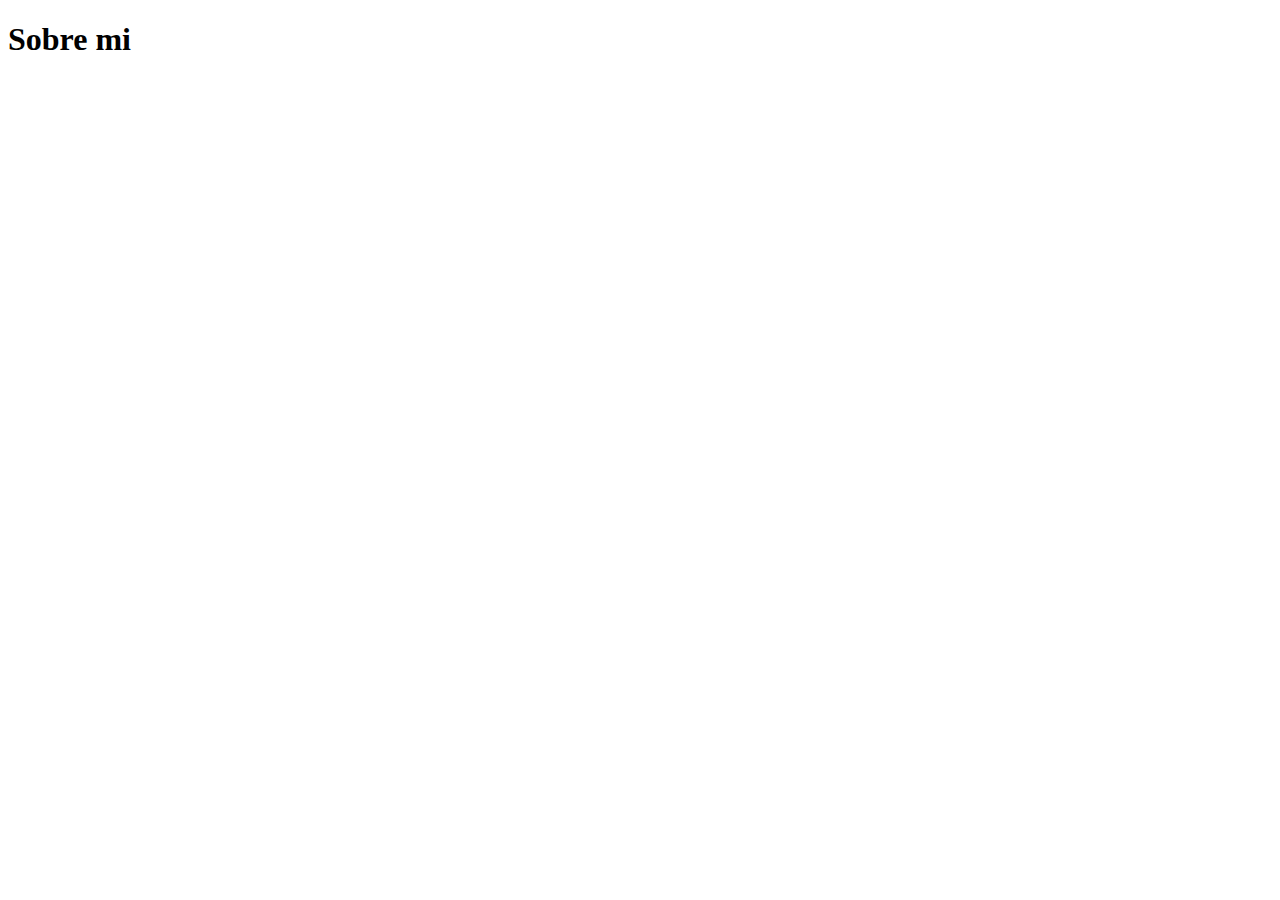
==== about.html @ de508ea7 "Añadiendo portafolio" ====
<!DOCTYPE html>
<html lang="en">
<head>
    <meta charset="UTF-8">
    <meta name="viewport" content="width=device-width, initial-scale=1.0">
    <title>Sobre mi</title>
</head>
<body>
    <h1>Sobre mi</h1>
</body>
</html>
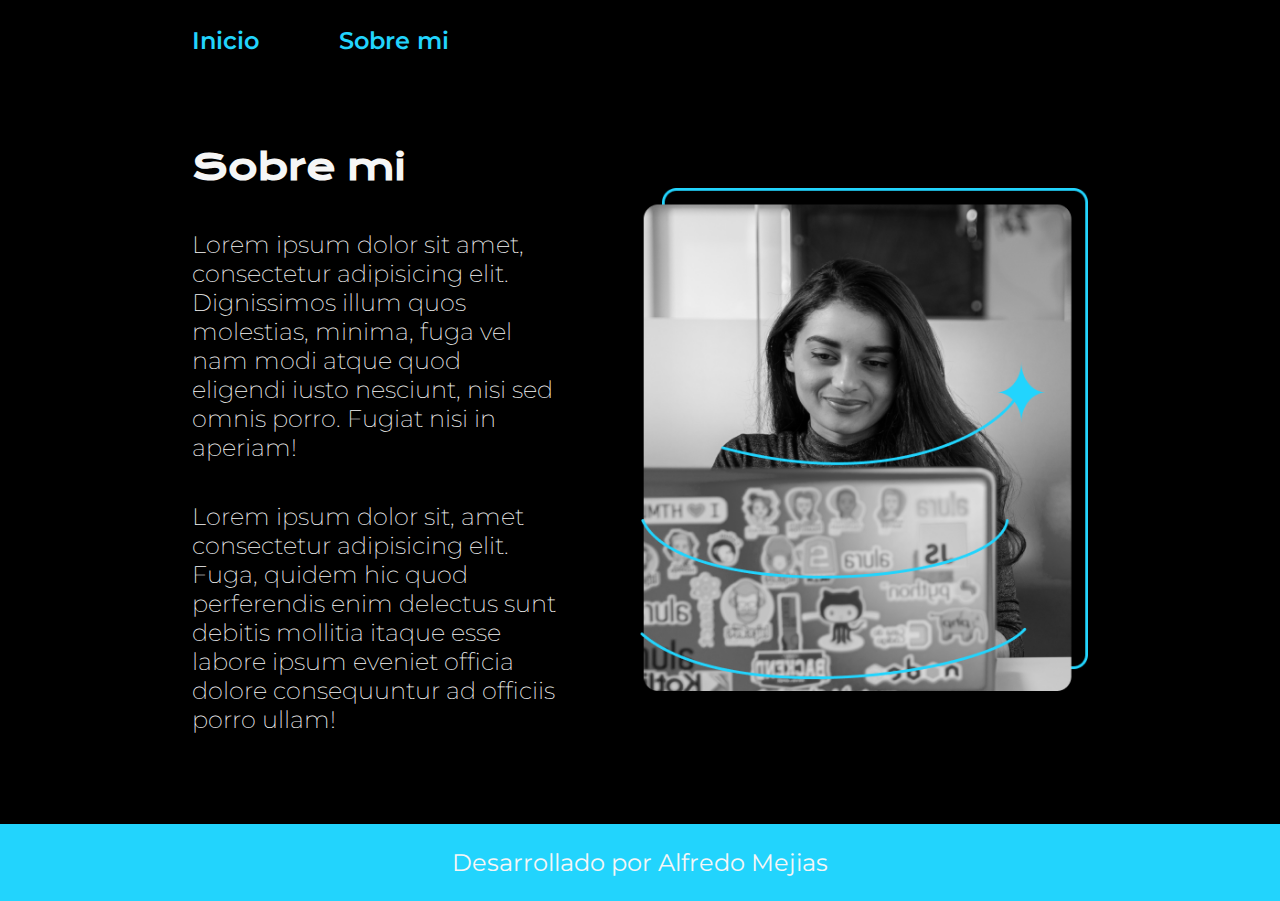
==== commit 89545e93: "Añadiendo responsividad" ====
--- a/about.html
+++ b/about.html
@@ -4,8 +4,31 @@
     <meta charset="UTF-8">
     <meta name="viewport" content="width=device-width, initial-scale=1.0">
     <title>Sobre mi</title>
+    <link rel="stylesheet" href="style.css">
 </head>
 <body>
-    <h1>Sobre mi</h1>
+    <header class="header">
+        <nav class="header__menu">
+            <a class="header__menu__link" href="index.html">Inicio</a>
+            <a class="header__menu__link" href="about.html">Sobre mi</a>
+        </nav>
+    </header>
+    <main class="presentacion">
+        <section class="presentacion__contenido">
+            <h1 class="presentacion__contenido__titulo">
+                Sobre mi
+                <!--IDENTACIÓN CORRECTA-->
+            </h1>
+            <p class="presentacion__contenido_texto">
+                Lorem ipsum dolor sit amet, consectetur adipisicing elit. Dignissimos illum quos molestias, minima, fuga vel nam modi atque quod eligendi iusto nesciunt, nisi sed omnis porro. Fugiat nisi in aperiam!
+            </p>
+            <p class="presentacion__contenido_texto">
+                Lorem ipsum dolor sit, amet consectetur adipisicing elit. Fuga, quidem hic quod perferendis enim delectus sunt debitis mollitia itaque esse labore ipsum eveniet officia dolore consequuntur ad officiis porro ullam!
+            </p>
+        </section>
+        <img src="/assets/Imagen1.png" alt="Imagen de Ana García" class="presentacion__imagen">
+    </main>
+    <footer class="footer">Desarrollado por Alfredo Mejias</footer>
+
 </body>
 </html>--- a/style.css
+++ b/style.css
@@ -0,0 +1,142 @@
+@import url('https://fonts.googleapis.com/css2?family=Krona+One&family=Montserrat:ital,wght@0,100..900;1,100..900&display=swap');
+
+
+:root{
+    --color-primario:#000000;
+    --color-secundario:#f6f6f6;
+    --color-terciario:#22d4fd;
+    --color-hover:#272727;
+
+    --fuente-monserrat:"montserrat", sans-serif;
+    --fuente-krona:"Krona One", sans-serif;
+}
+
+* {
+    padding: 0;
+    margin: 0;
+}
+
+body {
+    background-color: var(--color-primario);
+    color: var(--color-secundario);
+    height: 100vh;
+    box-sizing: border-box;
+}
+
+.header{
+    padding: 2% 0% 0% 15%;
+
+}
+
+
+.header__menu{
+display: flex;
+gap: 80px;
+}
+
+.header__menu__link{
+    font-family: var(--fuente-monserrat);
+    font-size: 1.5rem;
+    font-weight: 600;
+    color: var(--color-terciario);
+    text-decoration: none;
+}
+
+.titulo-destaque {
+    color: var(--color-terciario);
+}
+
+.presentacion {
+    display: flex;
+    align-items:center;
+    padding: 7% 15%;
+    justify-content: space-between;
+    gap: 80px;
+}
+
+.presentacion__contenido{
+    width: 50%;
+    display: flex;
+    flex-direction: column;
+    gap: 40px;
+}
+
+.presentacion__contenido__titulo{
+    font-size: 2.25rem;
+    font-family: var(--fuente-krona);;
+}
+
+.presentacion__contenido_texto {
+    font-size: 1.5rem;
+    font-family: var(--fuente-monserrat);
+    font-weight: 200;
+}
+
+.presentacion__enlaces{
+    display: flex;
+    justify-content: space-between;
+    flex-direction: column;
+    align-items: center;
+    gap: 32px;
+}
+
+.presentacion__enlaces_subtitulo {
+    font-family: var(--fuente-krona);;
+    font-size: 1.5rem;
+    font-weight: 400;
+}
+
+.presentacion_enlances__link {
+    width:378px;
+    text-align: center;
+    padding: 1.34375rem 0;
+    border-radius: 8px;
+    font-family: var(--fuente-monserrat);
+    font-size: 1.5rem;
+    font-weight: 600;
+    text-decoration: none;
+    color: var(--color-secundario);
+    border: 2px solid var(--color-terciario);
+    display: flex;
+    justify-content: center;
+    gap: 10px;
+}
+
+.presentacion_enlances__link:hover {
+    background-color: var(--color-hover);
+}
+
+.presentacion__imagen {
+    width: 50%;
+}
+
+.footer {
+    font-family: var(--fuente-monserrat);
+    background-color: var(--color-terciario);;
+    color: var(--color-secundario);
+    display: flex;
+    justify-content: center;
+    padding: 1.5rem;
+    font-weight: 400;
+    font-size: 1.5rem;
+}
+
+@media (max-width: 1200px) {
+
+    .header {
+        padding: 10%;
+    }
+
+    .header__menu {
+        justify-content: center;
+    }
+
+    .presentacion {
+        flex-direction: column-reverse;
+        padding: 5%;
+    }
+
+    .presentacion__contenido {
+        width: fit-content;
+    }
+}